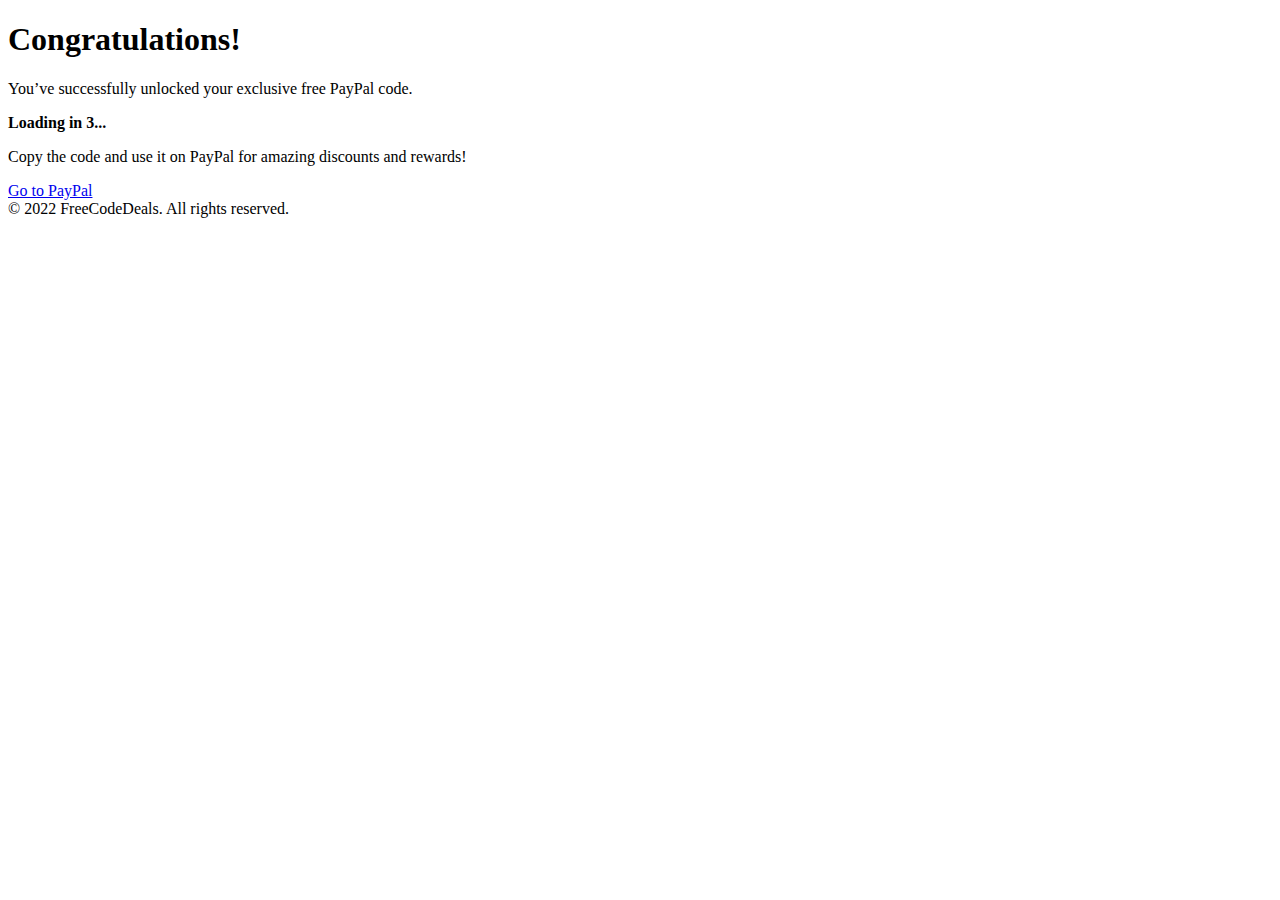
==== congratulations.html @ 2925ecdd "Add files via upload" ====
<!DOCTYPE html>
<html lang="en">
<head>
    <meta charset="UTF-8">
    <meta name="viewport" content="width=device-width, initial-scale=1.0">
    <title>Congratulations</title>
    <link rel="stylesheet" href="Congratulations.css">
</head>
<body>
    <div class="container">
        <h1>Congratulations!</h1>
        <p>You’ve successfully unlocked your exclusive free PayPal code.</p>
        <div class="code-container" id="colorful-box">
            <strong id="countdown">Loading in 3...</strong>
            <span id="random-code" style="display: none;"></span>
        </div>
        <p>Copy the code and use it on PayPal for amazing discounts and rewards!</p>
        <a href="https://www.paypal.com/" target="_blank" class="cta-button">Go to PayPal</a>
        <footer>© 2022 FreeCodeDeals. All rights reserved.</footer>
    </div>
    <script src="Congratulations.js"></script>
</body>
</html>
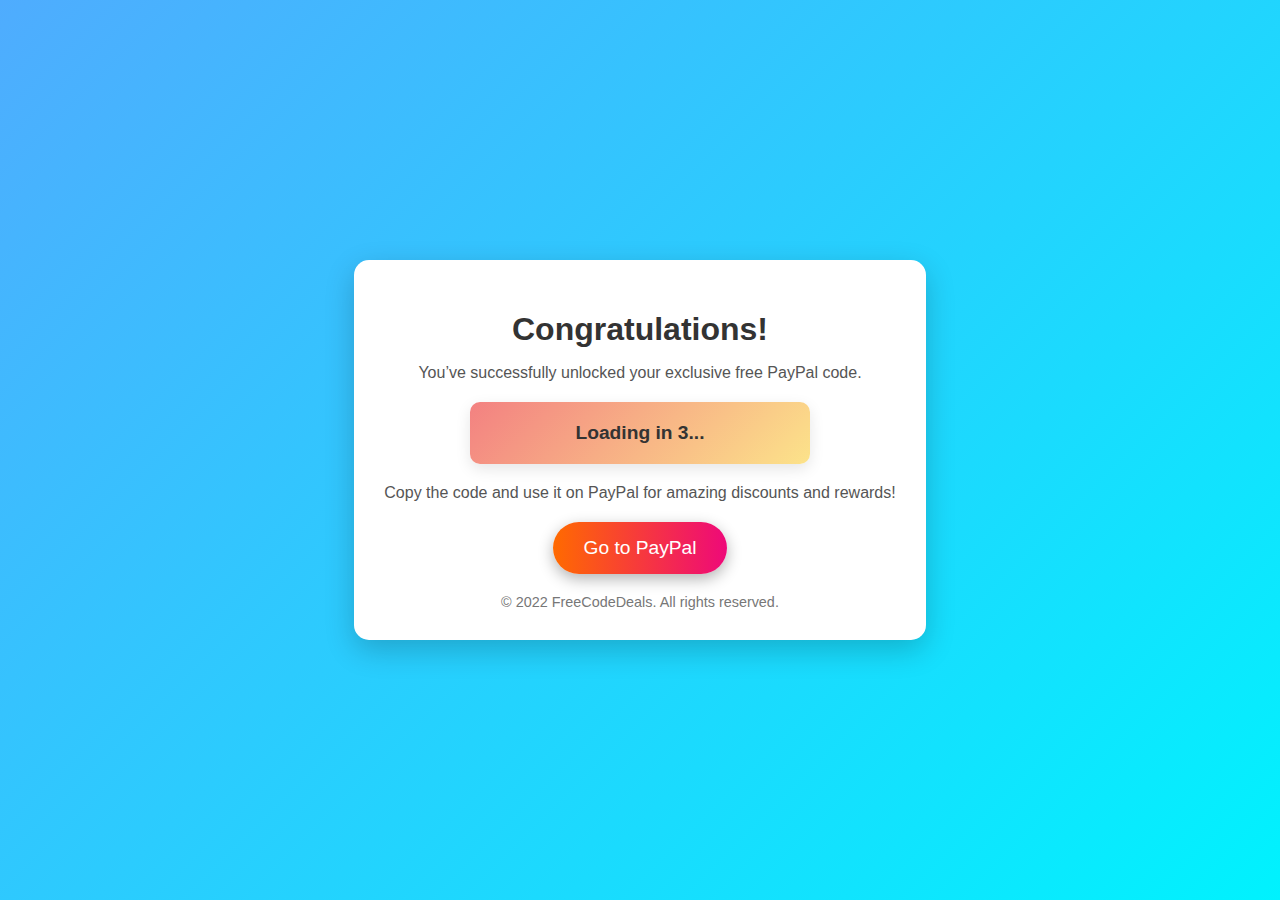
==== commit a78a8771: "Update congratulations.html" ====
--- a/congratulations.html
+++ b/congratulations.html
@@ -4,7 +4,7 @@
     <meta charset="UTF-8">
     <meta name="viewport" content="width=device-width, initial-scale=1.0">
     <title>Congratulations</title>
-    <link rel="stylesheet" href="Congratulations.css">
+    <link rel="stylesheet" href="congratulations.css">
 </head>
 <body>
     <div class="container">
--- a/congratulations.css
+++ b/congratulations.css
@@ -0,0 +1,72 @@
+/* Body and Container */
+body {
+    margin: 0;
+    font-family: Arial, sans-serif;
+    background: linear-gradient(135deg, #4facfe, #00f2fe);
+    display: flex;
+    justify-content: center;
+    align-items: center;
+    min-height: 100vh;
+}
+
+.container {
+    text-align: center;
+    background: #ffffff;
+    padding: 30px;
+    border-radius: 15px;
+    box-shadow: 0 10px 30px rgba(0, 0, 0, 0.2);
+}
+
+/* Heading */
+h1 {
+    font-size: 2rem;
+    margin-bottom: 10px;
+    color: #333;
+}
+
+/* Subtext */
+p {
+    font-size: 1rem;
+    margin-bottom: 20px;
+    color: #555;
+}
+
+/* Code Box */
+.code-container {
+    background: linear-gradient(135deg, #f38181, #fce38a);
+    padding: 20px;
+    border-radius: 10px;
+    font-size: 1.2rem;
+    font-weight: bold;
+    margin: 20px auto;
+    color: #333;
+    width: 300px;
+    text-align: center;
+    box-shadow: 0 5px 15px rgba(0, 0, 0, 0.1);
+    transition: background 0.5s ease-in-out;
+}
+
+/* Call-to-action Button */
+.cta-button {
+    display: inline-block;
+    padding: 15px 30px;
+    font-size: 1.2rem;
+    color: #fff;
+    text-decoration: none;
+    background: linear-gradient(to right, #ff6a00, #ee0979);
+    border-radius: 30px;
+    box-shadow: 0 5px 15px rgba(0, 0, 0, 0.3);
+    transition: all 0.3s;
+}
+
+.cta-button:hover {
+    transform: scale(1.1);
+    box-shadow: 0 8px 20px rgba(0, 0, 0, 0.4);
+}
+
+/* Footer */
+footer {
+    margin-top: 20px;
+    font-size: 0.9rem;
+    color: #777;
+}
